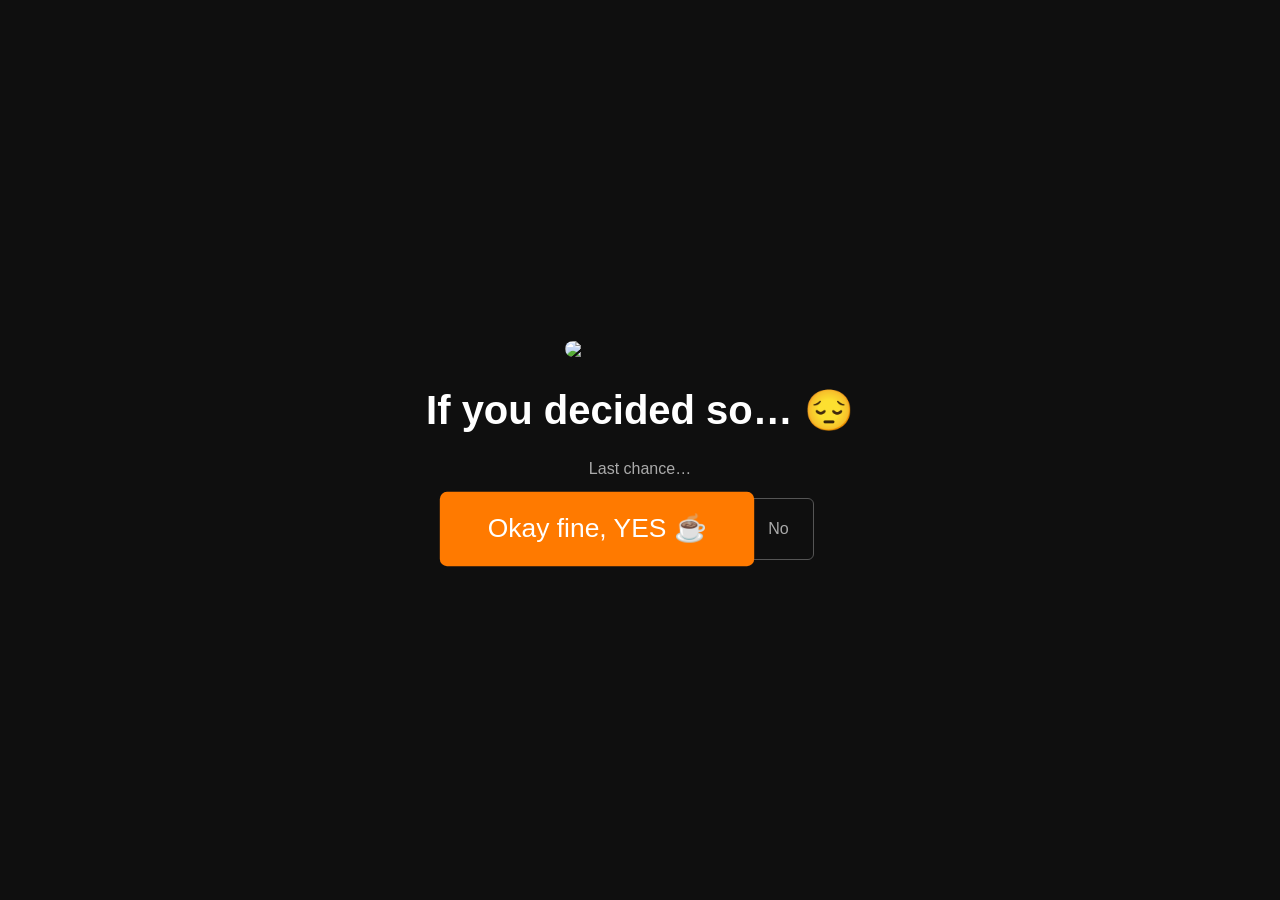
==== final.html @ e8d6cb46 "Add files via upload" ====
<!DOCTYPE html>
<html lang="en">
<head>
  <meta charset="UTF-8">
  <title>Last Chance</title>
  <link rel="stylesheet" href="style.css">
</head>
<body>

  <div class="container">

    <!-- Sad GIF -->
    <img src="https://media.giphy.com/media/OPU6wzx8JrHna/giphy.gif" class="hero-img">

    <h1>If you decided so… 😔</h1>
    <p>Last chance…</p>

    <div class="buttons">
      <button class="yes huge" onclick="location.href='next.html'">
        Okay fine, YES ☕
      </button>

      <button class="no" id="noBtn">
        No
      </button>
    </div>

  </div>

  <script src="final.js"></script>
</body>
</html>
---- style.css ----
body {
  margin: 0;
  height: 100vh;
  background: #0f0f0f;
  color: white;
  font-family: Arial, sans-serif;
}

.container {
  height: 100%;
  display: flex;
  flex-direction: column;
  justify-content: center;
  align-items: center;
  text-align: center;
}

.hero-img {
  width: 150px;
  margin-bottom: 20px;
  border-radius: 10px;
}

h1 {
  font-size: 2.5rem;
  margin: 10px 0;
}

p {
  color: #aaa;
  margin-bottom: 20px;
}

.buttons {
  display: flex;
  gap: 15px;
}

button, .btn {
  padding: 12px 24px;
  background: #ff7a00;
  border: none;
  color: white;
  font-size: 16px;
  border-radius: 6px;
  cursor: pointer;
  text-decoration: none;
  transition: 0.3s;
}

button:hover, .btn:hover {
  background: #ff9333;
  transform: scale(1.05);
}

.no {
  background: transparent;
  border: 1px solid #555;
  color: #aaa;
}

.big {
  font-size: 18px;
  padding: 16px 30px;
  transform: scale(1.1);
}

/* Bigger YES button */
.huge {
  font-size: 22px;
  padding: 18px 30px;
  transform: scale(1.1.5);
}

/* Smaller NO button */
.small {
  font-size: 12px;
  margin: 0px 30px;
  padding: 10px 18px;
  opacity: 0.6;
}

.huge {
  font-size: 22px;
  padding: 18px 40px;
  transform: scale(1.2);
}
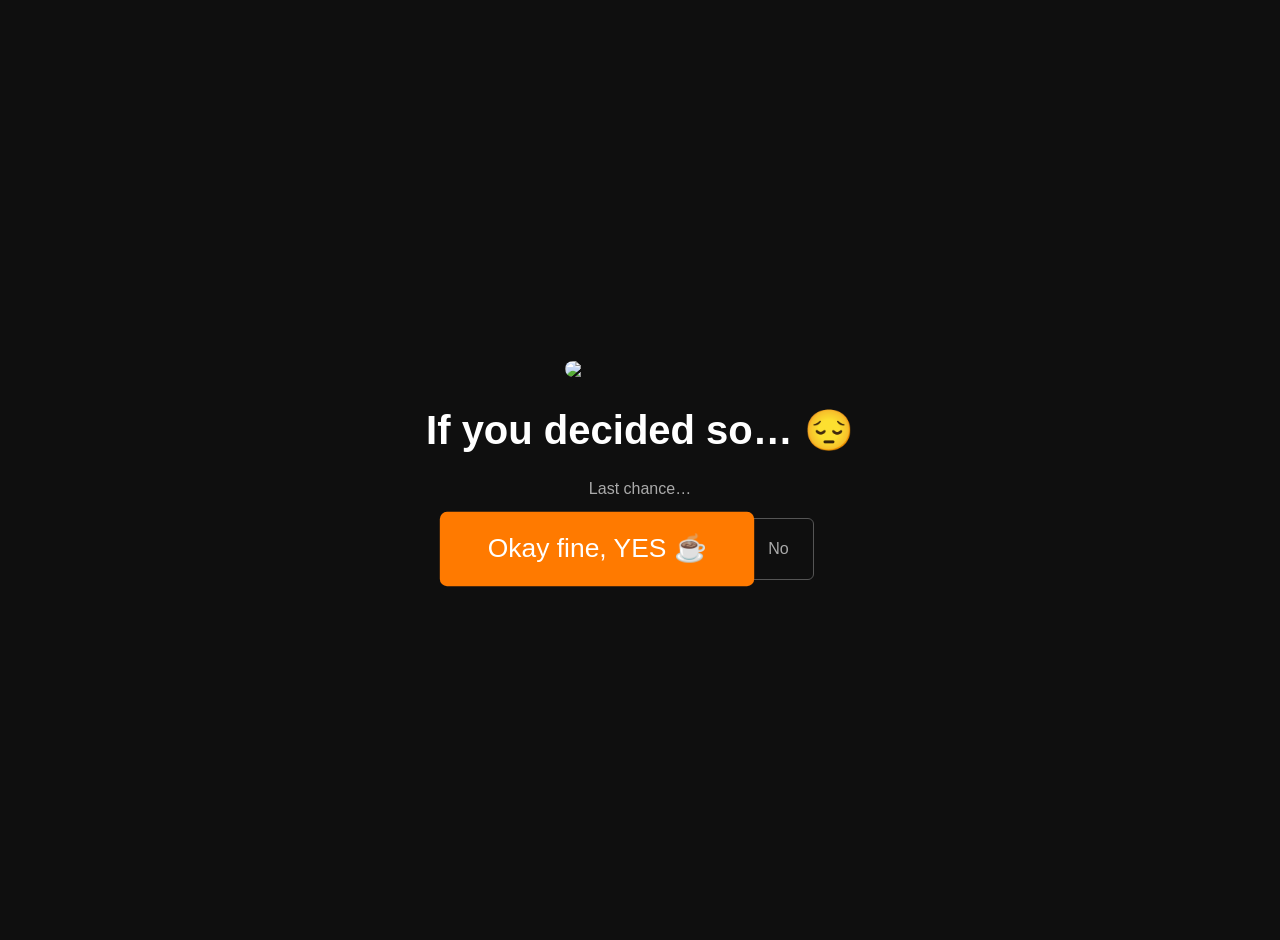
==== commit 4f3da16c: "Add files via upload" ====
--- a/final.html
+++ b/final.html
@@ -2,6 +2,7 @@
 <html lang="en">
 <head>
   <meta charset="UTF-8">
+  <meta name="viewport" content="width=device-width, initial-scale=1.0">
   <title>Last Chance</title>
   <link rel="stylesheet" href="style.css">
 </head>
--- a/style.css
+++ b/style.css
@@ -13,10 +13,12 @@
   justify-content: center;
   align-items: center;
   text-align: center;
+  padding: 20px;
 }
 
 .hero-img {
   width: 150px;
+  max-width: 70%;
   margin-bottom: 20px;
   border-radius: 10px;
 }
@@ -29,11 +31,14 @@
 p {
   color: #aaa;
   margin-bottom: 20px;
+  font-size: 1rem;
 }
 
 .buttons {
   display: flex;
   gap: 15px;
+  flex-wrap: wrap; /* important for mobile */
+  justify-content: center;
 }
 
 button, .btn {
@@ -68,20 +73,69 @@
 /* Bigger YES button */
 .huge {
   font-size: 22px;
-  padding: 18px 30px;
-  transform: scale(1.1.5);
+  padding: 18px 40px;
+  transform: scale(1.2);
 }
 
 /* Smaller NO button */
 .small {
   font-size: 12px;
+  padding: 10px 18px;
   margin: 0px 30px;
-  padding: 10px 18px;
   opacity: 0.6;
 }
 
-.huge {
-  font-size: 22px;
-  padding: 18px 40px;
-  transform: scale(1.2);
-}+/* 📱 MOBILE RESPONSIVE */
+@media (max-width: 600px) {
+
+  .container {
+    padding: 30px 20px;
+    justify-content: center;
+  }
+
+  h1 {
+    font-size: 2rem;
+    line-height: 1.3;
+  }
+
+  p {
+    font-size: 1.1rem;
+  }
+
+  .hero-img {
+    width: 180px;
+    max-width: 80%;
+    margin-bottom: 25px;
+  }
+
+  .buttons {
+    flex-direction: column;
+    gap: 15px;
+    width: 100%;
+    align-items: center;
+  }
+
+  button, .btn {
+    width: 80%;              /* makes buttons wide */
+    max-width: 300px;
+    font-size: 16px;
+    padding: 14px;
+  }
+
+  .huge {
+    font-size: 20px;
+    padding: 18px;
+    width: 90%;
+  }
+
+  .small {
+    font-size: 12px;
+    padding: 10px;
+    width: 60%;
+    opacity: 0.6;
+  }
+  #noBtn {
+  transition: top 0.2s ease, left 0.2s ease;
+}
+  
+}
